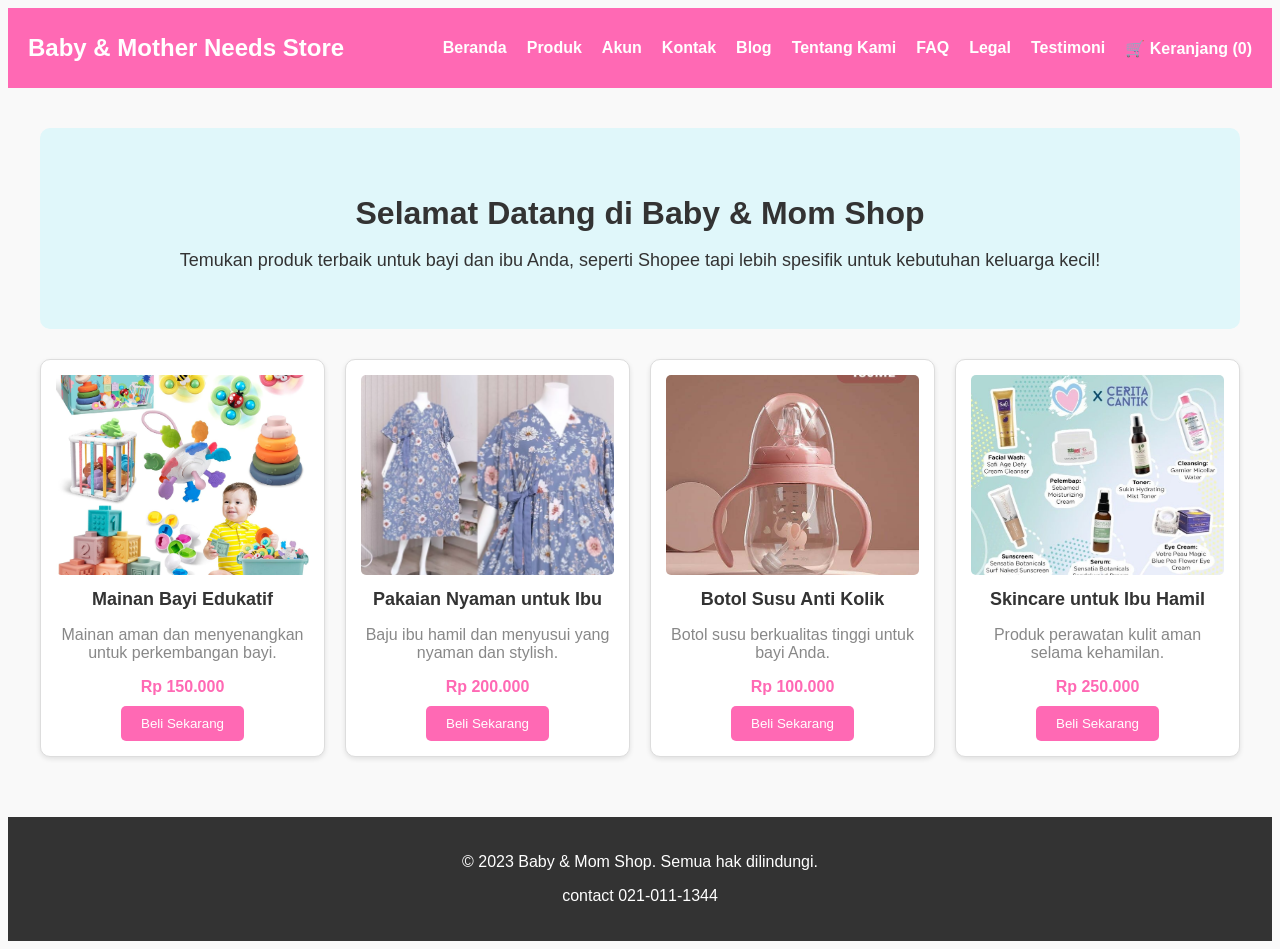
==== index.html @ ec88a867 "tia new.." ====
<!DOCTYPE html>
<html lang="id">
<head>
    <meta charset="UTF-8">
    <meta name="viewport" content="width=device-width, initial-scale=1.0">
    <title>Baby & Mother Needs Store</title>
    <link rel="stylesheet" href="css/style.css">
    <link rel="Kontak" href="Kontak.html">
    <link rel="Keranjang" href="keranjang.html">
    <link rel="Produk" href="produk.html">
    <link rel="Beranda" href="index.html">
    <link rel="Akun" href="akun.html">
    <link rel="Blog" href="Blog.html">
    <link rel="FAQ" hrer="FAQ.html">
    <link rel="tentang kami" href="tentang kami.html">

</head>

<body>
    <header>
        <h1>Baby & Mother Needs Store</h1>
        <nav>
            <ul>
                <li><a href="index.html">Beranda</a></li>
                <li><a href="produk.html">Produk</a></li>
                <li><a href="akun.html">Akun</a></li>
                <li><a href="Kontak.html">Kontak</a></li>
                <li><a href="Blog.html">Blog</a></li>
                <li><a href="tentang kami.html">Tentang Kami</a></li>
                <li><a href="FAQ.html">FAQ</a></li>
                <li><a href="legal.html">Legal</a></li>
                <li><a href="testimoni.html">Testimoni</a></li>
                <li style="float:right;"><a href="#" onclick="bukaKeranjang()">🛒 Keranjang (<span id="jumlah-item">0</span>)</a></li>
            </ul>
        </nav>
    </header>
    <main>
        <section class="hero">
            <h2>Selamat Datang di Baby & Mom Shop</h2>
            <p>Temukan produk terbaik untuk bayi dan ibu Anda, seperti Shopee tapi lebih spesifik untuk kebutuhan keluarga kecil!</p>
        </section>
        
        <section class="products">
            <div class="product">
                <img src="image/mainan bayi.jpg" alt="Mainan Bayi">
                <h3>Mainan Bayi Edukatif</h3>
                <p>Mainan aman dan menyenangkan untuk perkembangan bayi.</p>
                <p class="price">Rp 150.000</p>
                <button>Beli Sekarang</button>
            </div>
            <div class="product">
                <img src="image/baju.webp" alt="Pakaian Ibu">
                <h3>Pakaian Nyaman untuk Ibu</h3>
                <p>Baju ibu hamil dan menyusui yang nyaman dan stylish.</p>
                <p class="price">Rp 200.000</p>
                <button>Beli Sekarang</button>
            </div>
            <div class="product">
                <img src="image/botol.jpg" alt="Botol Susu">
                <h3>Botol Susu Anti Kolik</h3>
                <p>Botol susu berkualitas tinggi untuk bayi Anda.</p>
                <p class="price">Rp 100.000</p>
                <button>Beli Sekarang</button>
            </div>
            <div class="product">
                <img src="image/skincare.jpg" alt="Skincare Ibu">
                <h3>Skincare untuk Ibu Hamil</h3>
                <p>Produk perawatan kulit aman selama kehamilan.</p>
                <p class="price">Rp 250.000</p>
                <button>Beli Sekarang</button>
            </div>
        
    
        </section>
        
    </main>
    
    <footer>
        <p>&copy; 2023 Baby & Mom Shop. Semua hak dilindungi.</p>
         <p>contact 021-011-1344</p>
    </footer>
    <!-- Modal Keranjang -->
    <div id="modal-keranjang" style="display:none; position:fixed; top:0; right:0; width:350px; height:100%; background: linear-gradient(to bottom, #fff, #f9f9f9); border-left:3px solid #ff69b4; padding:20px; z-index:100; box-shadow: -5px 0 15px rgba(0,0,0,0.2); font-family: Arial, sans-serif;">
        <h3 style="color: #ff69b4; text-align: center; margin-bottom: 10px;">🛒 Keranjang Belanja</h3>
        <hr style="border: none; height: 2px; background: #ff69b4;">
        <div id="isi-keranjang" style="max-height: 60%; overflow-y: auto; margin-bottom: 20px;">
            <p style="color: #888; text-align: center;">Keranjang kosong.</p>
        </div>
        <div style="border-top: 2px solid #ddd; padding-top: 15px; text-align: center;">
            <p style="font-size: 18px; font-weight: bold; color: #333;"><strong>Total: </strong> <span id="total-harga" style="color: #ff69b4;">Rp 0</span></p>
            <button onclick="tutupKeranjang()" style="background:#888; color:white; border:none; padding:10px 15px; margin:5px; cursor:pointer; border-radius:5px; font-size:14px;">Tutup</button>
            <a href="keranjang.html"><button style="background:#ff69b4; color:white; border:none; padding:10px 15px; margin:5px; cursor:pointer; border-radius:5px; font-size:14px;">Lihat Keranjang</button></a>
        </div>
    </div>
    <script src="js/script.js"></script>
</body>
</html>
---- css/style.css ----
head
       {
            margin: 0;
            padding: 0;
            box-sizing: border-box;
        }
        
        body {
            font-family: Arial, sans-serif;
            background-color: #f9f9f9;
            color: #333;
        }
        
        header {
            background-color: #ff69b4; 
            color: white;
            padding: 10px 20px;
            display: flex;
            justify-content: space-between;
            align-items: center;
        }
        
        header h1 {
            font-size: 24px;
        }
        
        nav ul {
            list-style: none;
            display: flex;
        }
        
        nav ul li {
            margin-left: 20px;
        }
        
        nav ul li a {
            color: white;
            text-decoration: none;
            font-weight: bold;
        }
        
        nav ul li a:hover {
            text-decoration: underline;
        }
        
        main {
            max-width: 1200px;
            margin: 20px auto;
            padding: 20px;
        }
        
        .hero {
            text-align: center;
            background-color: #e0f7fa;
            padding: 40px;
            border-radius: 10px;
            margin-bottom: 30px;
        }
        
        .hero h2 {
            font-size: 32px;
            margin-bottom: 10px;
        }
        
        .hero p {
            font-size: 18px;
        }
        
        .products {
            display: grid;
            grid-template-columns: repeat(auto-fit, minmax(250px, 1fr));
            gap: 20px;
        }
        
        .product {
            background-color: white;
            border: 1px solid #ddd;
            border-radius: 10px;
            padding: 15px;
            text-align: center;
            box-shadow: 0 2px 5px rgba(0,0,0,0.1);
        }
        
        .product img {
            width: 100%;
            height: 200px;
            object-fit: cover;
            border-radius: 5px;
        }
        
        .product h3 {
            margin: 10px 0;
            font-size: 18px;
        }
        
        .product p {
            color: #888;
        }
        
        .product .price {
            font-weight: bold;
            color: #ff69b4;
            margin: 10px 0;
        }
        
        .product button {
            background-color: #ff69b4;
            color: white;
            border: none;
            padding: 10px 20px;
            border-radius: 5px;
            cursor: pointer;
        }
        
        .product button:hover {
            background-color: #ff1493;
        }
        

        footer {
            background-color: #333;
            color: white;
            text-align: center;
            padding: 20px;
            margin-top: 40px;
        }
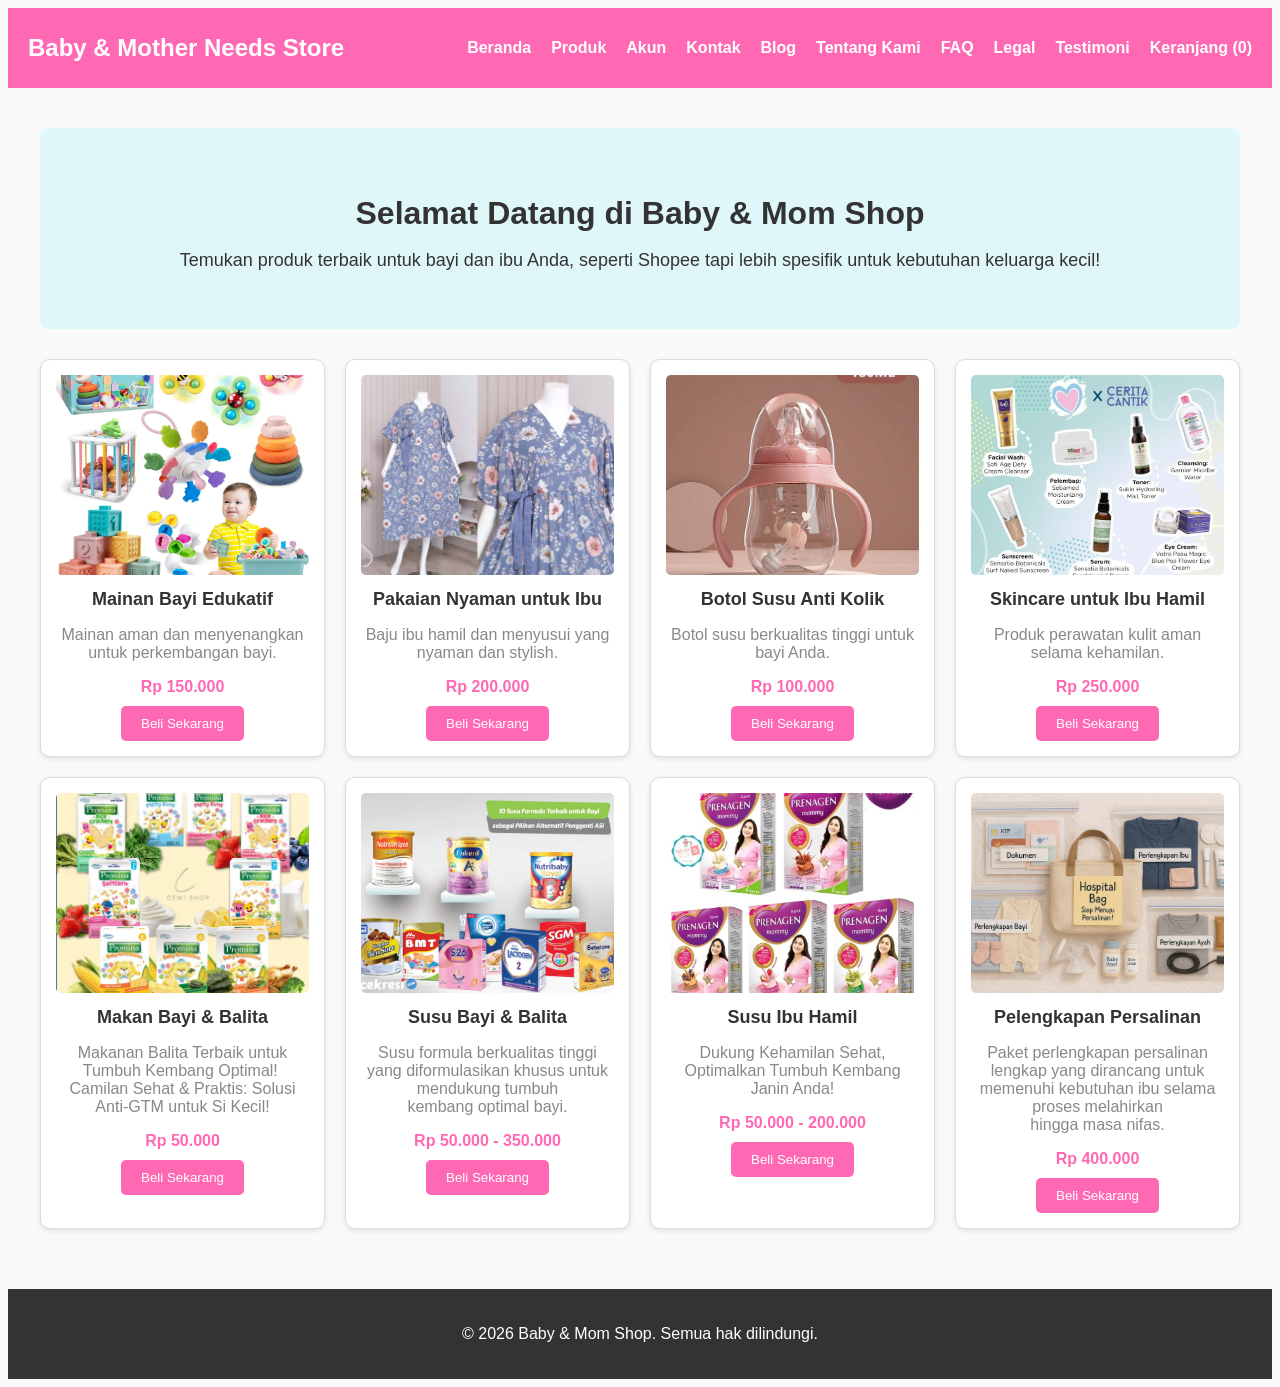
==== commit 8c2cfde8: "add css" ====
--- a/index.html
+++ b/index.html
@@ -30,7 +30,7 @@
                 <li><a href="FAQ.html">FAQ</a></li>
                 <li><a href="legal.html">Legal</a></li>
                 <li><a href="testimoni.html">Testimoni</a></li>
-                <li style="float:right;"><a href="#" onclick="bukaKeranjang()">🛒 Keranjang (<span id="jumlah-item">0</span>)</a></li>
+                <li style="float:right;"><a href="#" onclick="bukaKeranjang()">Keranjang (<span id="jumlah-item">0</span>)</a></li>
             </ul>
         </nav>
     </header>
@@ -40,7 +40,7 @@
             <p>Temukan produk terbaik untuk bayi dan ibu Anda, seperti Shopee tapi lebih spesifik untuk kebutuhan keluarga kecil!</p>
         </section>
         
-        <section class="products">
+          <section class="products">
             <div class="product">
                 <img src="image/mainan bayi.jpg" alt="Mainan Bayi">
                 <h3>Mainan Bayi Edukatif</h3>
@@ -69,17 +69,41 @@
                 <p class="price">Rp 250.000</p>
                 <button>Beli Sekarang</button>
             </div>
-        
-    
+               <div class="product">
+                <img src="image/makanan.jpg" alt="Makan Bayi & Balita">
+                <h3>Makan Bayi & Balita </h3>
+                <p>Makanan Balita Terbaik untuk Tumbuh Kembang Optimal! 
+                    Camilan Sehat & Praktis: Solusi Anti-GTM untuk Si Kecil!
+                </p>
+                <p class="price">Rp 50.000</p>
+                <button>Beli Sekarang</button>
+            </div>
+            <div class="product">
+                <img src="image/susu.jpg" alt="Susu Bayi & Balita">
+                <h3>Susu Bayi & Balita</h3>
+                <p>Susu formula berkualitas tinggi yang diformulasikan khusus untuk mendukung tumbuh kembang optimal bayi.</p>
+                <p class="price">Rp 50.000 - 350.000</p>
+                <button>Beli Sekarang</button>
+            </div>
+            <div class="product">
+                <img src="image/susu hamil.jpg" alt="Susu & Vitamin Ibu Hamil">
+                <h3>Susu Ibu Hamil </h3>
+                <p>Dukung Kehamilan Sehat, Optimalkan Tumbuh Kembang Janin Anda!
+                </p>
+                <p class="price">Rp 50.000 - 200.000</p>
+                <button>Beli Sekarang</button>
+            </div>
+            <div class="product">
+                <img src="image/perlengkapan.jpeg" alt="Pelengkapan Persalinan">
+                <h3>Pelengkapan Persalinan</h3>
+                <p>Paket perlengkapan persalinan lengkap yang dirancang untuk memenuhi kebutuhan ibu selama proses melahirkan hingga masa nifas.</p>
+                <p class="price">Rp 400.000</p>
+                <button>Beli Sekarang</button>
+            </div>
         </section>
         
     </main>
     
-    <footer>
-        <p>&copy; 2023 Baby & Mom Shop. Semua hak dilindungi.</p>
-         <p>contact 021-011-1344</p>
-    </footer>
-    <!-- Modal Keranjang -->
     <div id="modal-keranjang" style="display:none; position:fixed; top:0; right:0; width:350px; height:100%; background: linear-gradient(to bottom, #fff, #f9f9f9); border-left:3px solid #ff69b4; padding:20px; z-index:100; box-shadow: -5px 0 15px rgba(0,0,0,0.2); font-family: Arial, sans-serif;">
         <h3 style="color: #ff69b4; text-align: center; margin-bottom: 10px;">🛒 Keranjang Belanja</h3>
         <hr style="border: none; height: 2px; background: #ff69b4;">
@@ -93,5 +117,8 @@
         </div>
     </div>
     <script src="js/script.js"></script>
+    <footer>
+        <p>&copy; 2026 Baby & Mom Shop. Semua hak dilindungi.</p>
+    </footer>
 </body>
 </html>
--- a/css/style.css
+++ b/css/style.css
@@ -124,3 +124,66 @@
             padding: 20px;
             margin-top: 40px;
         }
+    /* Dark Mode */
+        body.dark-mode {
+    background-color: #121212;
+    color: #f5f5f5;
+        }
+
+        body.dark-mode header,
+        body.dark-mode footer {
+            background-color: #1e1e1e;
+        }
+
+        body.dark-mode nav a {
+            color: #f5f5f5;
+        }
+
+        body.dark-mode .product {
+            background-color: #1e1e1e;
+            border: 1px solid #333;
+            padding: 10px;
+            border-radius: 8px;
+        }
+        .container {
+            padding: 20px;
+            text-align: center;
+        }
+
+        body.dark {
+            background-color: #121212;
+            color: #f0f0f0;
+        }
+
+        theme-toggle {
+            top: 20px;
+            right: 20px;
+            padding: 10px 15px;
+            border: none;
+            border-radius: 5px;
+            cursor: pointer;
+            background-color: #ddd;
+            font-size: 1.2rem;
+        }
+
+        .icon-dark {
+            display: none;
+        }
+        body.dark .icon-light {
+            display: none;
+        }
+
+        body.light .icon-dark {
+            display: inline;
+        }
+
+
+        body.dark-mode {
+            background-color: #121212;
+            color: #f5f5f5;
+        }
+
+        button {
+            padding: 10px 20px;
+            cursor: pointer;
+        }   
